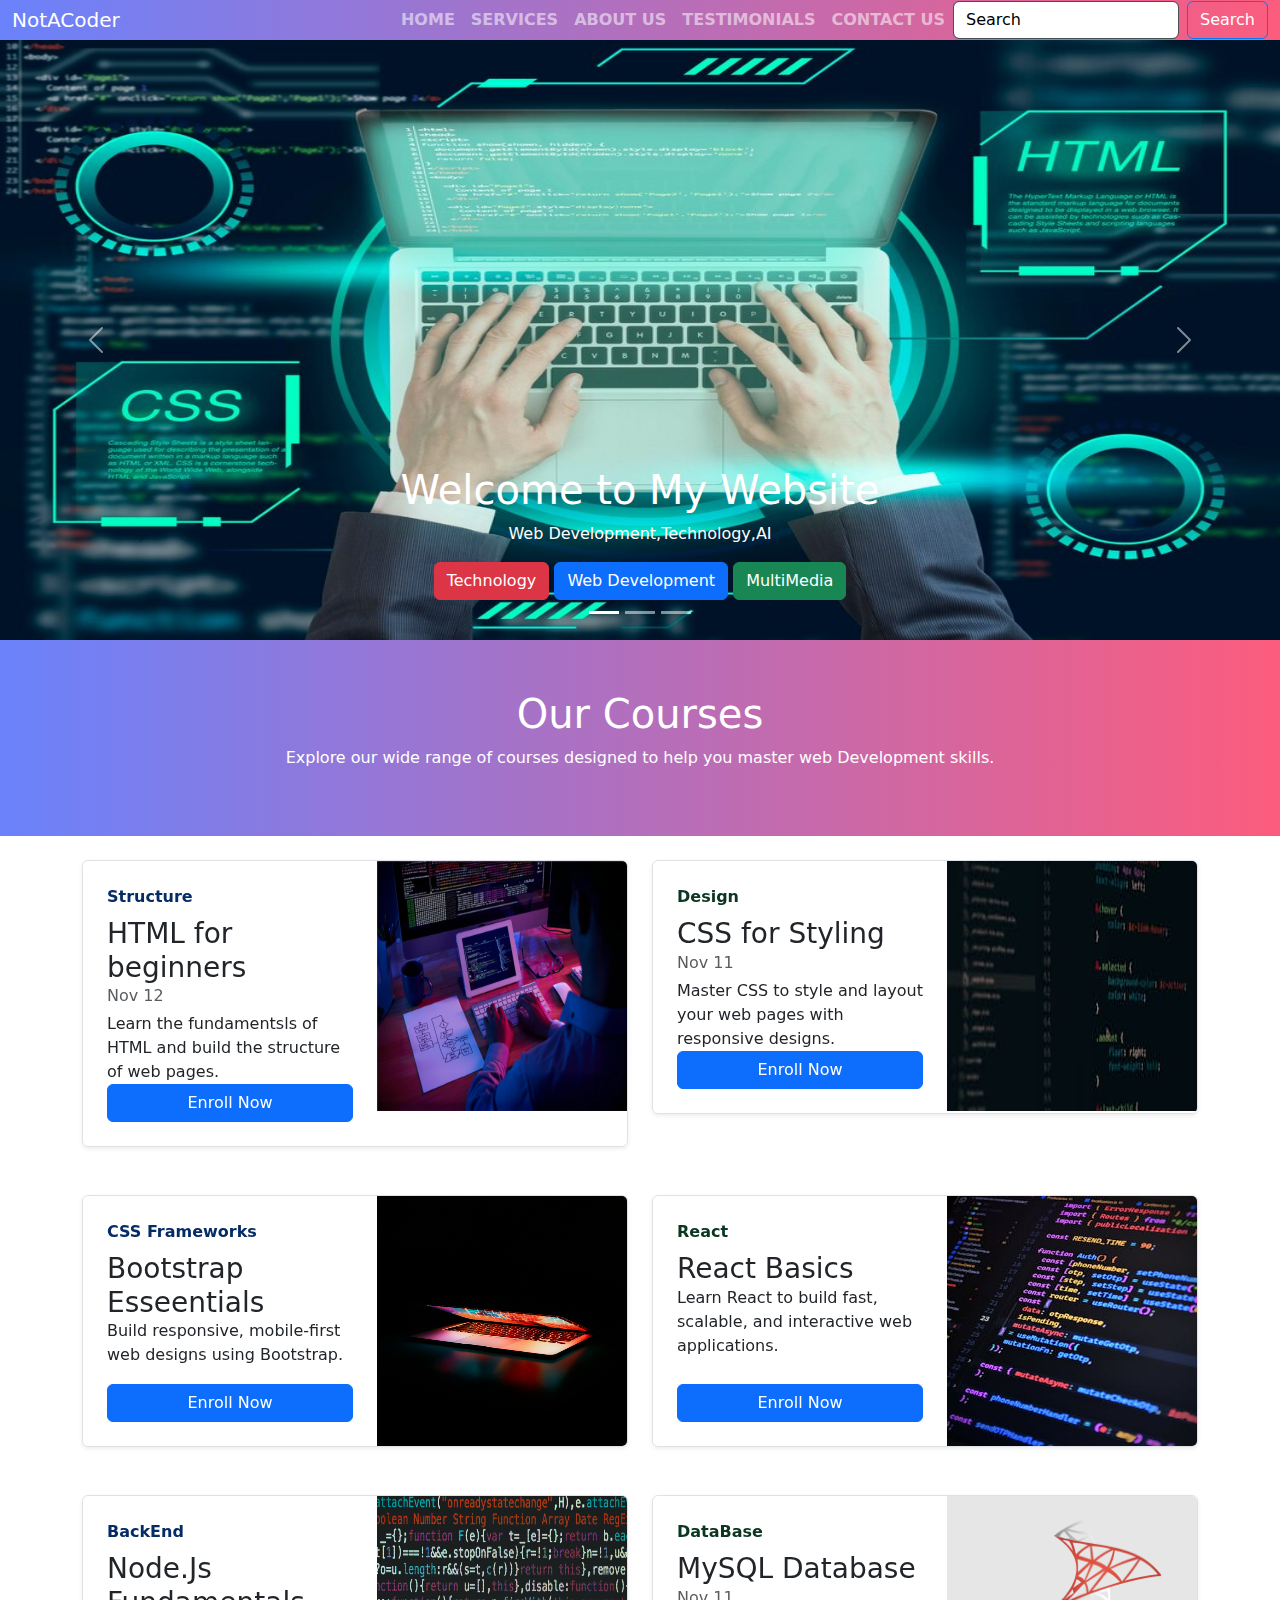
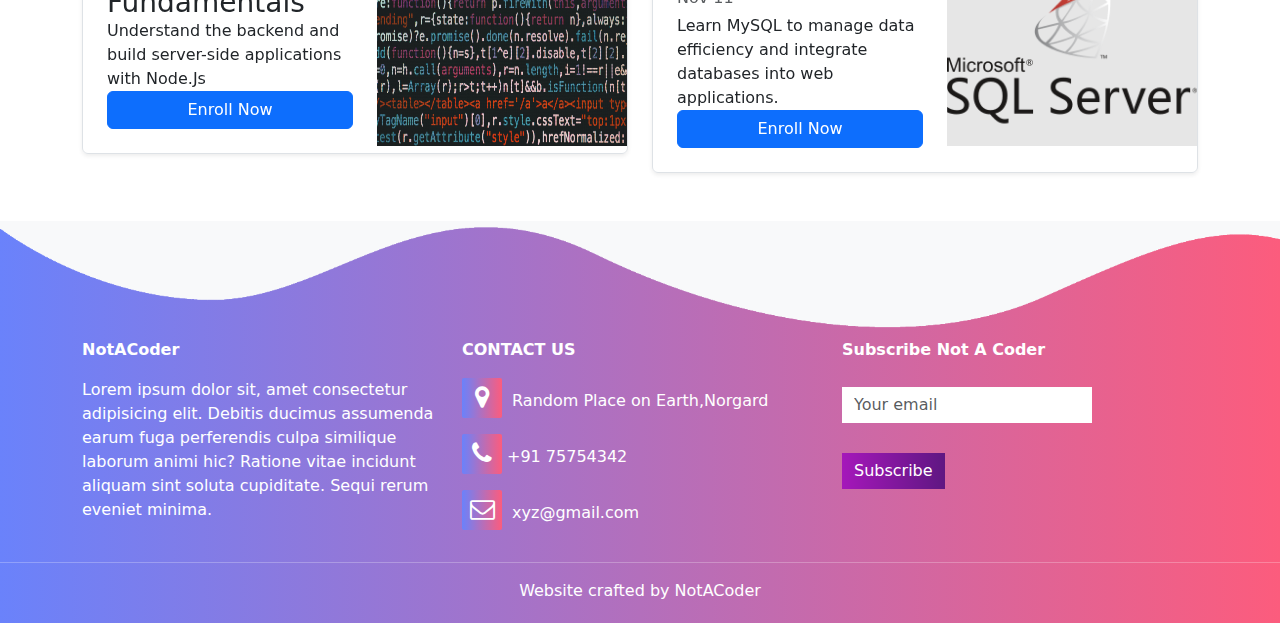
==== courses.html @ b57397b7 "added index.html" ====
<!DOCTYPE html>
<html lang="en">

<head>
  <meta charset="UTF-8">
  <meta name="viewport" content="width=device-width, initial-scale=1.0">
  <title>Static Website</title>
  <link rel="stylesheet" href="style.css">
  <link rel="stylesheet" href="https://cdn.jsdelivr.net/npm/bootstrap@5.3.3/dist/css/bootstrap.min.css">
  <script src="https://code.jquery.com/jquery-3.3.1.slim.min.js"></script>
  <script src="https://stackpath.bootstrapcdn.com/bootstrap/4.2.1/js/bootstrap.min.js"></script>
  <link rel="stylesheet" href="https://stackpath.bootstrapcdn.com/font-awesome/4.7.0/css/font-awesome.min.css">
</head>

<body>
  <section id="nav-bar">
    <nav class="navbar navbar-expand-lg bg-body-tertiary" class="navbar bg-dark border-bottom border-body"
    data-bs-theme="dark">
      <div class="container-fluid">
        <a class="navbar-brand" href="#">NotACoder</a>
        <button class="navbar-toggler" type="button" data-toggle="collapse" data-target="#navbarSupportedContent"
          aria-controls="navbarSupportedContent" aria-expanded="false" aria-label="Toggle navigation">
          <span class="navbar-toggler-icon"></span>
        </button>
        <div class="collapse navbar-collapse" id="navbarSupportedContent">
          <ul class="navbar-nav  ms-auto">
            <li class="nav-item">
              <a class="nav-link" aria-current="page" href="index.html">HOME</a>
            </li>
            <li class="nav-item">
              <a class="nav-link" href="courses.html">SERVICES</a>
            </li>
            <li class="nav-item">
              <a class="nav-link" href="about_us.html">ABOUT US</a>
            </li>
            <li class="nav-item">
              <a class="nav-link" href="#testimonials">TESTIMONIALS</a>
            </li>
            <li class="nav-item">
              <a class="nav-link" href="contact_us.html">CONTACT US</a>
            </li>
          </ul>
          <form class="d-flex" role="search">
            <input class="form-control me-2" type="search" placeholder="Search" aria-label="Search">
            <button class="btn btn-outline-success" type="submit">Search</button>
          </form>
        </div>
      </div>
    </nav>

  </section>
    
      </section>   <div id="carouselExampleCaptions" class="carousel slide carousel-fade">
        <div class="carousel-indicators">
          <button type="button" data-bs-target="#carouselExampleCaptions" data-bs-slide-to="0" class="active" aria-current="true" aria-label="Slide 1"></button>
          <button type="button" data-bs-target="#carouselExampleCaptions" data-bs-slide-to="1" aria-label="Slide 2"></button>
          <button type="button" data-bs-target="#carouselExampleCaptions" data-bs-slide-to="2" aria-label="Slide 3"></button>
        </div>
        <div class="carousel-inner">
          <div class="carousel-item active">
            <img src="frontend.jpg" style="height: 600px;"  class="d-block w-100" alt="...">
            <div class="carousel-caption d-none d-md-block">
              <h1>Welcome to My Website</h1>
              <p>Web Development,Technology,AI</p>
              <button class="btn btn-danger">Technology</button>
              <button class="btn btn-primary">Web Development</button>
              <button class="btn btn-success">MultiMedia</button>
            </div>
          </div>
          <div class="carousel-item">
            <img src="backend.webp" style="height: 600px;" class="d-block w-100 h-" alt="...">
            <div class="carousel-caption d-none d-md-block">
              <h2>The best coding hub (teehee)</h2>
              <p>Web Development,Technology,AI</p>
              <button class="btn btn-danger">Technology</button>
              <button class="btn btn-primary">Web Development</button>
              <button class="btn btn-success">MultiMedia</button>
            </div>
          </div>
          <div class="carousel-item">
            <img src="tech.webp" style="height: 600px;" class="d-block w-100" alt="...">
            <div class="carousel-caption d-none d-md-block">
              <h2>MY Projects</h2>
              <p>Here you can see some of my projects.</p>
              <button class="btn btn-danger">Technology</button>
              <button class="btn btn-primary">Web Development</button>
              <button class="btn btn-success">MultiMedia</button>
            </div>
          </div>
        </div>
        <button class="carousel-control-prev" type="button" data-bs-target="#carouselExampleCaptions" data-bs-slide="prev">
          <span class="carousel-control-prev-icon" aria-hidden="true"></span>
          <span class="visually-hidden">Previous</span>
        </button>
        <button class="carousel-control-next" type="button" data-bs-target="#carouselExampleCaptions" data-bs-slide="next">
          <span class="carousel-control-next-icon" aria-hidden="true"></span>
          <span class="visually-hidden">Next</span>
        </button>
      </div>
<header class="course-header">
  <h1>Our Courses</h1>
  <p>Explore our wide range of courses designed to help you master web Development skills.</p>
</header>
      <div class="container my-4">
        <div class="row mb-2">
          <div class="col-md-6">
            <div class="row g-0 border rounded overflow-hidden flex-md-row mb-4 shadow-sm h-md-250 position-relative">
              <div class="col p-4 d-flex flex-column position-static">
                <strong class="d-inline-block mb-2 text-primary-emphasis">Structure</strong>
                <h3 class="mb-0">HTML for beginners</h3>
                <div class="mb-1 text-body-secondary">Nov 12</div>
                <p class="card-text mb-auto">Learn the fundamentsls of HTML and build the structure of web pages.</p>
                <a href= "#" class="btn btn-primary">Enroll Now</a>
              </div>
              <div class="col-auto d-none d-lg-block">
                <img src="html_courses.png" class="bd-placeholder-img" width="250" height="250" role="img">
              </div>
            </div>
          </div>
          <div class="col-md-6">
            <div class="row g-0 border rounded overflow-hidden flex-md-row mb-4 shadow-sm h-md-250 position-relative">
              <div class="col p-4 d-flex flex-column position-static">
                <strong class="d-inline-block mb-2 text-success-emphasis">Design</strong>
                <h3 class="mb-0">CSS for Styling</h3>
                <div class="mb-1 text-body-secondary">Nov 11</div>
                <p class="mb-auto">Master CSS to style and layout your web pages with responsive designs.</p>
                <a href="#" class="icon-link gap-1 icon-link-hover stretched-link">
                  <a href= "#" class="btn btn-primary">Enroll Now</a>
              </div>
              <div class="col-auto d-none d-lg-block">
                <img src="css_courses.jpg" class="bd-placeholder-img" width="250" height="250" role="img">
              </div>
            </div>
          </div>
        </div>
      </div>

      <div class="container my-4">
        <div class="row mb-2">
          <div class="col-md-6">
            <div class="row g-0 border rounded overflow-hidden flex-md-row mb-4 shadow-sm h-md-250 position-relative">
              <div class="col p-4 d-flex flex-column position-static">
                <strong class="d-inline-block mb-2 text-primary-emphasis">CSS Frameworks</strong>
                <h3 class="mb-0">Bootstrap Esseentials</h3>
                <p class="card-text mb-auto">Build responsive, mobile-first web designs using Bootstrap.</p>
                <a href= "#" class="btn btn-primary">Enroll Now</a>
              </div>
              <div class="col-auto d-none d-lg-block">
                <img src="bootstap_courses.jpg" class="bd-placeholder-img" width="250" height="250" role="img">
              </div>
            </div>
          </div>
          <div class="col-md-6">
            <div class="row g-0 border rounded overflow-hidden flex-md-row mb-4 shadow-sm h-md-250 position-relative">
              <div class="col p-4 d-flex flex-column position-static">
                <strong class="d-inline-block mb-2 text-success-emphasis">React</strong>
                <h3 class="mb-0">React Basics</h3>
                <p class="mb-auto">Learn React to build fast, scalable, and interactive web applications.</p>
                <a href= "#" class="btn btn-primary">Enroll Now</a>
              </div>
              <div class="col-auto d-none d-lg-block">
                <img src="reactjs_courses.jpg" class="bd-placeholder-img" width="250" height="250" role="img">
              </div>
            </div>
          </div>
        </div>
      </div>
      <div class="container my-4">
        <div class="row mb-2">
          <div class="col-md-6">
            <div class="row g-0 border rounded overflow-hidden flex-md-row mb-4 shadow-sm h-md-250 position-relative">
              <div class="col p-4 d-flex flex-column position-static">
                <strong class="d-inline-block mb-2 text-primary-emphasis">BackEnd</strong>
                <h3 class="mb-0">Node.Js Fundamentals</h3>
                <p class="card-text mb-auto">Understand the backend and build server-side applications with Node.Js</p>
                <a href= "#" class="btn btn-primary">Enroll Now</a>
              </div>
              <div class="col-auto d-none d-lg-block">
                <img src="nodejs_courses.jpg" class="bd-placeholder-img" width="250" height="250" role="img">
              </div>
            </div>
          </div>
          <div class="col-md-6">
            <div class="row g-0 border rounded overflow-hidden flex-md-row mb-4 shadow-sm h-md-250 position-relative">
              <div class="col p-4 d-flex flex-column position-static">
                <strong class="d-inline-block mb-2 text-success-emphasis">DataBase</strong>
                <h3 class="mb-0">MySQL Database</h3>
                <div class="mb-1 text-body-secondary">Nov 11</div>
                <p class="mb-auto">Learn MySQL to manage data efficiency and integrate databases into web applications.</p>
                <a href="#" class="icon-link gap-1 icon-link-hover stretched-link">
                  <a href= "#" class="btn btn-primary">Enroll Now</a>
              </div>
              <div class="col-auto d-none d-lg-block">
                <img src="sql-server.png" class="bd-placeholder-img" width="250" height="250" role="img" style="background-color: rgb(230, 230, 230);">
              </div>
            </div>
          </div>
        </div>
      </div>
      
      <section id="footer">
        <img src="wave2.png" class="footer-img">
        <div class="container">
          <div class="row">
            <div class="col-md-4 footer-box">
             <p><b>NotACoder</b></p>
              <p>Lorem ipsum dolor sit, amet consectetur adipisicing elit. Debitis ducimus assumenda earum fuga perferendis culpa similique laborum animi hic? 
                Ratione vitae incidunt aliquam sint soluta cupiditate. Sequi rerum eveniet minima.</p>
            </div>
            <div class="col-md-4 footer-box">
              <p><b>CONTACT US</b></p>
              <p><i  class="fa fa-map-marker"></i></i> Random Place on Earth,Norgard</p>
              <p><i  class="fa fa-phone"></i>+91 75754342</p>
              <p><i class="fa fa-envelope-o" aria-hidden="true"></i> xyz@gmail.com</p>
      
            </div>
            <div class="footer-box col-md-4">
              <p><b>Subscribe Not A Coder</b></p>
              <input type="email" class="form-control" placeholder="Your email">
              <button type="button" class="btn btn-primary">Subscribe</button>
            </div>
          </div>
        </div>
        <hr>
        <p class="copyright">Website crafted by NotACoder</p>
      </section>
      
      </body>
      
      </html>
---- style.css ----
*{
    margin: 0;
    padding: 0%;
}
body{
    font-family: sans-serif;
}
#nav-bar{
position: sticky;
top: 0;
}
.navbar {
    background-image: linear-gradient(to right, #6a82fb,#fc5c7d);
    padding: 0 !important;
}

.navbar .form-control{
    background-color: white !important;
    color: black;
    

}
.navbar-nav .nav-link{
    font-weight: bold;
    font-size: 1rem;
}

.navbar .form-control::placeholder{
    color: black;
    opacity: 1;
}

.fa-bars{
    color: #fff;
    font-size: 30px !important;
}
.navbar .btn-outline-success{
    background-color: color #007bff;
    color: white;
    border-color: #007bff;
}
.navbar .btn-outline-success:hover{
background-color: #0056b3;
color: white;
border-color: #0056b3;
}
#homecontent{
    background-image: linear-gradient(to right, #6a82fb,#fc5c7d);
    color: #fff;
    padding-top: 5%;
}
.learn-code{
    font-size: 40px;
    font-weight: 600;
    margin-top: 100px;
}
.bottom-img{
    width:100%;
}
#services{
    padding: 80px 0;
}
.description{
    padding: 10px;
    font-size: 1rem;
    font-weight: bold;
    font-style: italic;
}
.service-img{
    width:200px;
margin-top: 20px;
}
.cont{
    display: flex;
    justify-content: space-around;
    align-items: center;
}
.card{
    text-align: center;
    width: 30%;
}
.services{
    padding: 20px;
}

.services h4{
    padding: 5px;
    margin-top: 25px;
    text-transform: uppercase;
}
.title::before{
    content: '';
    background: #6a82fb;
    height: 5px;
    width: 200px;
    margin-left: auto;
    margin-right: auto;
    display: block;
    transform: translateY(63px);
}

.title::after{
    content: '';
    background:#fc5c7d;
    height: 10px;
    width: 50px;
    margin-left: auto;
    margin-right: auto;
    margin-bottom: 40px;
    display: block;
    transform: translateY(8px);
}
#about-us{
    background: #f8f9fa;
    padding-bottom: 50px;
    padding-top: 50px;
}
#about-us p{
    color:rgb(65, 65, 65);
    font-weight: 700;
    padding-right: 50px;
}
.about-img{
    float: right;
    margin: 10px;
}

#footer{
    background-image: linear-gradient(to right, #6a82fb,#fc5c7d);
    color: white;
}
.footer-img{
width: 100%;
}

.footer-box .fa{
    margin-right: 5px;
    font-size: 25px;
    height: 40px;
    width: 40px;
    text-align: center;
    padding-top: 7px;
    border-radius: 2px;
    background-image: linear-gradient(to right, #6a82fb,#fc5c7d);
    }
    .footer-box .form-control{
        box-shadow: none;
        border: none;
        border-radius: 0;
        margin-top: 25px;
        max-width: 250px;
    }
    .footer-box .btn-primary{
        box-shadow: none;
        border: none;
        border-radius: 0;
        margin-top: 30px;
        background-image: linear-gradient(to right, #a517ba,#5f1782);
    }
    
    hr{
        background-color: #fff;
    
    }
    .copyright{
        margin-bottom: 0;
        padding-bottom: 20px;
        text-align: center;
    }
    .course-header{
        background-image: linear-gradient(to right, #6a82fb,#fc5c7d);
        color: #fff;
        padding: 50px 20px;
        text-align: center;
    }
    .about_header{
        background-image: linear-gradient(to right, #6a82fb,#fc5c7d);
        color: #fff;
        padding-top: 5%;
    }
    
    .about-content{
        margin: 20px 0;
        padding: 80px 0;
    }
    .team{
       
        background: #f8f9fa;
    }
    .team img{
        border-radius: 50%;
        width:100px;
        height: 100px;
        background: #f8f9fa;
    }
    .mission{
        background: #f8f9fa;
        padding-bottom: 30px;
        padding-top: 30px;
    }
    .team-head{
        padding-top: 50px;
        padding-bottom: 30px;
        background: #f8f9fa;
    }
    .contact-header{
        background: #2575fc;
        color: white;
        padding: 50px 20px;
        text-align: center;
    }
    .cont-form{
        margin: 40px 0;
    }
    #social-media{
        background: #f8f9fa;
        padding: 100px 0;
    }
    
    #social-media p {
        font-size: 36px;
        font-weight: 600;
        margin-bottom: 30px;
    
    }
    
    .social-icons img{
        width: 60px;
        transition: 0.5s;
    }
    
    .social-icons a:hover img{
    transform: translateY(-10px);
    }
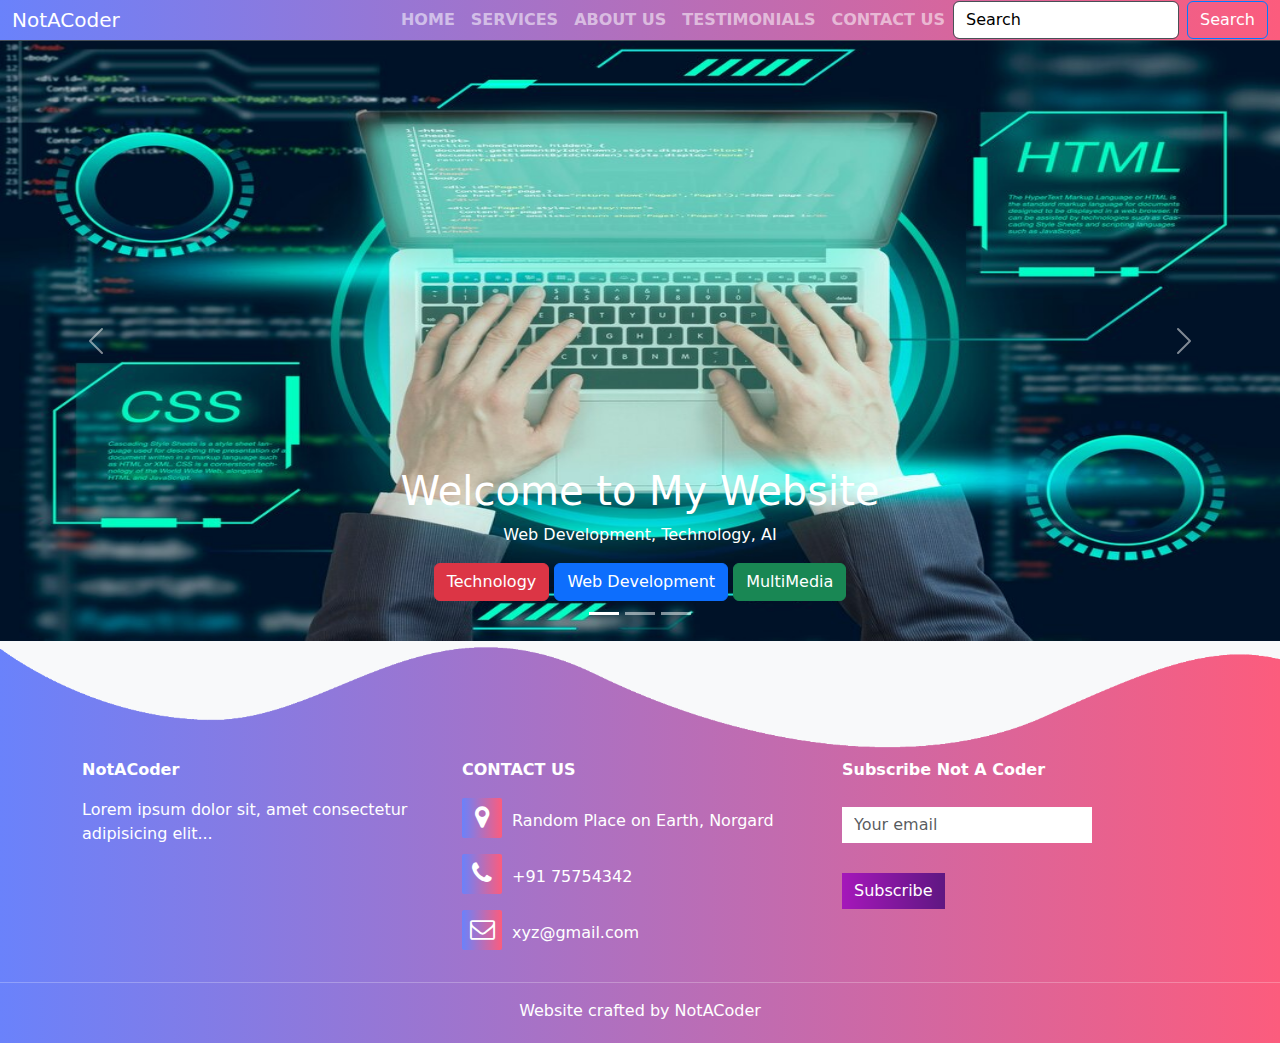
==== commit 3e7d6f1a: "Update courses.html" ====
--- a/courses.html
+++ b/courses.html
@@ -4,26 +4,28 @@
 <head>
   <meta charset="UTF-8">
   <meta name="viewport" content="width=device-width, initial-scale=1.0">
+  <meta name="description" content="NotACoder offers a wide range of web development courses and services in technology, multimedia, and AI.">
+  <meta name="keywords" content="Web Development, Courses, Technology, AI, Bootstrap, React, HTML, CSS">
+  <meta name="author" content="NotACoder">
   <title>Static Website</title>
   <link rel="stylesheet" href="style.css">
+  <!-- Bootstrap 5 CSS -->
   <link rel="stylesheet" href="https://cdn.jsdelivr.net/npm/bootstrap@5.3.3/dist/css/bootstrap.min.css">
-  <script src="https://code.jquery.com/jquery-3.3.1.slim.min.js"></script>
-  <script src="https://stackpath.bootstrapcdn.com/bootstrap/4.2.1/js/bootstrap.min.js"></script>
+  <!-- Font Awesome -->
   <link rel="stylesheet" href="https://stackpath.bootstrapcdn.com/font-awesome/4.7.0/css/font-awesome.min.css">
 </head>
 
 <body>
   <section id="nav-bar">
-    <nav class="navbar navbar-expand-lg bg-body-tertiary" class="navbar bg-dark border-bottom border-body"
-    data-bs-theme="dark">
+    <nav class="navbar navbar-expand-lg bg-dark border-bottom border-body" data-bs-theme="dark">
       <div class="container-fluid">
         <a class="navbar-brand" href="#">NotACoder</a>
-        <button class="navbar-toggler" type="button" data-toggle="collapse" data-target="#navbarSupportedContent"
+        <button class="navbar-toggler" type="button" data-bs-toggle="collapse" data-bs-target="#navbarSupportedContent" 
           aria-controls="navbarSupportedContent" aria-expanded="false" aria-label="Toggle navigation">
           <span class="navbar-toggler-icon"></span>
         </button>
         <div class="collapse navbar-collapse" id="navbarSupportedContent">
-          <ul class="navbar-nav  ms-auto">
+          <ul class="navbar-nav ms-auto">
             <li class="nav-item">
               <a class="nav-link" aria-current="page" href="index.html">HOME</a>
             </li>
@@ -47,185 +49,85 @@
         </div>
       </div>
     </nav>
-
   </section>
-    
-      </section>   <div id="carouselExampleCaptions" class="carousel slide carousel-fade">
-        <div class="carousel-indicators">
-          <button type="button" data-bs-target="#carouselExampleCaptions" data-bs-slide-to="0" class="active" aria-current="true" aria-label="Slide 1"></button>
-          <button type="button" data-bs-target="#carouselExampleCaptions" data-bs-slide-to="1" aria-label="Slide 2"></button>
-          <button type="button" data-bs-target="#carouselExampleCaptions" data-bs-slide-to="2" aria-label="Slide 3"></button>
-        </div>
-        <div class="carousel-inner">
-          <div class="carousel-item active">
-            <img src="frontend.jpg" style="height: 600px;"  class="d-block w-100" alt="...">
-            <div class="carousel-caption d-none d-md-block">
-              <h1>Welcome to My Website</h1>
-              <p>Web Development,Technology,AI</p>
-              <button class="btn btn-danger">Technology</button>
-              <button class="btn btn-primary">Web Development</button>
-              <button class="btn btn-success">MultiMedia</button>
-            </div>
-          </div>
-          <div class="carousel-item">
-            <img src="backend.webp" style="height: 600px;" class="d-block w-100 h-" alt="...">
-            <div class="carousel-caption d-none d-md-block">
-              <h2>The best coding hub (teehee)</h2>
-              <p>Web Development,Technology,AI</p>
-              <button class="btn btn-danger">Technology</button>
-              <button class="btn btn-primary">Web Development</button>
-              <button class="btn btn-success">MultiMedia</button>
-            </div>
-          </div>
-          <div class="carousel-item">
-            <img src="tech.webp" style="height: 600px;" class="d-block w-100" alt="...">
-            <div class="carousel-caption d-none d-md-block">
-              <h2>MY Projects</h2>
-              <p>Here you can see some of my projects.</p>
-              <button class="btn btn-danger">Technology</button>
-              <button class="btn btn-primary">Web Development</button>
-              <button class="btn btn-success">MultiMedia</button>
-            </div>
-          </div>
-        </div>
-        <button class="carousel-control-prev" type="button" data-bs-target="#carouselExampleCaptions" data-bs-slide="prev">
-          <span class="carousel-control-prev-icon" aria-hidden="true"></span>
-          <span class="visually-hidden">Previous</span>
-        </button>
-        <button class="carousel-control-next" type="button" data-bs-target="#carouselExampleCaptions" data-bs-slide="next">
-          <span class="carousel-control-next-icon" aria-hidden="true"></span>
-          <span class="visually-hidden">Next</span>
-        </button>
-      </div>
-<header class="course-header">
-  <h1>Our Courses</h1>
-  <p>Explore our wide range of courses designed to help you master web Development skills.</p>
-</header>
-      <div class="container my-4">
-        <div class="row mb-2">
-          <div class="col-md-6">
-            <div class="row g-0 border rounded overflow-hidden flex-md-row mb-4 shadow-sm h-md-250 position-relative">
-              <div class="col p-4 d-flex flex-column position-static">
-                <strong class="d-inline-block mb-2 text-primary-emphasis">Structure</strong>
-                <h3 class="mb-0">HTML for beginners</h3>
-                <div class="mb-1 text-body-secondary">Nov 12</div>
-                <p class="card-text mb-auto">Learn the fundamentsls of HTML and build the structure of web pages.</p>
-                <a href= "#" class="btn btn-primary">Enroll Now</a>
-              </div>
-              <div class="col-auto d-none d-lg-block">
-                <img src="html_courses.png" class="bd-placeholder-img" width="250" height="250" role="img">
-              </div>
-            </div>
-          </div>
-          <div class="col-md-6">
-            <div class="row g-0 border rounded overflow-hidden flex-md-row mb-4 shadow-sm h-md-250 position-relative">
-              <div class="col p-4 d-flex flex-column position-static">
-                <strong class="d-inline-block mb-2 text-success-emphasis">Design</strong>
-                <h3 class="mb-0">CSS for Styling</h3>
-                <div class="mb-1 text-body-secondary">Nov 11</div>
-                <p class="mb-auto">Master CSS to style and layout your web pages with responsive designs.</p>
-                <a href="#" class="icon-link gap-1 icon-link-hover stretched-link">
-                  <a href= "#" class="btn btn-primary">Enroll Now</a>
-              </div>
-              <div class="col-auto d-none d-lg-block">
-                <img src="css_courses.jpg" class="bd-placeholder-img" width="250" height="250" role="img">
-              </div>
-            </div>
-          </div>
+  
+  <!-- Carousel -->
+  <div id="carouselExampleCaptions" class="carousel slide carousel-fade" data-bs-ride="carousel">
+    <div class="carousel-indicators">
+      <button type="button" data-bs-target="#carouselExampleCaptions" data-bs-slide-to="0" class="active" aria-current="true" aria-label="Slide 1"></button>
+      <button type="button" data-bs-target="#carouselExampleCaptions" data-bs-slide-to="1" aria-label="Slide 2"></button>
+      <button type="button" data-bs-target="#carouselExampleCaptions" data-bs-slide-to="2" aria-label="Slide 3"></button>
+    </div>
+    <div class="carousel-inner">
+      <div class="carousel-item active">
+        <img src="frontend.jpg" class="d-block w-100" alt="Frontend development" style="height: 600px;">
+        <div class="carousel-caption d-none d-md-block">
+          <h1>Welcome to My Website</h1>
+          <p>Web Development, Technology, AI</p>
+          <button class="btn btn-danger">Technology</button>
+          <button class="btn btn-primary">Web Development</button>
+          <button class="btn btn-success">MultiMedia</button>
         </div>
       </div>
-
-      <div class="container my-4">
-        <div class="row mb-2">
-          <div class="col-md-6">
-            <div class="row g-0 border rounded overflow-hidden flex-md-row mb-4 shadow-sm h-md-250 position-relative">
-              <div class="col p-4 d-flex flex-column position-static">
-                <strong class="d-inline-block mb-2 text-primary-emphasis">CSS Frameworks</strong>
-                <h3 class="mb-0">Bootstrap Esseentials</h3>
-                <p class="card-text mb-auto">Build responsive, mobile-first web designs using Bootstrap.</p>
-                <a href= "#" class="btn btn-primary">Enroll Now</a>
-              </div>
-              <div class="col-auto d-none d-lg-block">
-                <img src="bootstap_courses.jpg" class="bd-placeholder-img" width="250" height="250" role="img">
-              </div>
-            </div>
-          </div>
-          <div class="col-md-6">
-            <div class="row g-0 border rounded overflow-hidden flex-md-row mb-4 shadow-sm h-md-250 position-relative">
-              <div class="col p-4 d-flex flex-column position-static">
-                <strong class="d-inline-block mb-2 text-success-emphasis">React</strong>
-                <h3 class="mb-0">React Basics</h3>
-                <p class="mb-auto">Learn React to build fast, scalable, and interactive web applications.</p>
-                <a href= "#" class="btn btn-primary">Enroll Now</a>
-              </div>
-              <div class="col-auto d-none d-lg-block">
-                <img src="reactjs_courses.jpg" class="bd-placeholder-img" width="250" height="250" role="img">
-              </div>
-            </div>
-          </div>
+      <div class="carousel-item">
+        <img src="backend.webp" class="d-block w-100" alt="Backend development" style="height: 600px;">
+        <div class="carousel-caption d-none d-md-block">
+          <h2>The best coding hub (teehee)</h2>
+          <p>Web Development, Technology, AI</p>
+          <button class="btn btn-danger">Technology</button>
+          <button class="btn btn-primary">Web Development</button>
+          <button class="btn btn-success">MultiMedia</button>
         </div>
       </div>
-      <div class="container my-4">
-        <div class="row mb-2">
-          <div class="col-md-6">
-            <div class="row g-0 border rounded overflow-hidden flex-md-row mb-4 shadow-sm h-md-250 position-relative">
-              <div class="col p-4 d-flex flex-column position-static">
-                <strong class="d-inline-block mb-2 text-primary-emphasis">BackEnd</strong>
-                <h3 class="mb-0">Node.Js Fundamentals</h3>
-                <p class="card-text mb-auto">Understand the backend and build server-side applications with Node.Js</p>
-                <a href= "#" class="btn btn-primary">Enroll Now</a>
-              </div>
-              <div class="col-auto d-none d-lg-block">
-                <img src="nodejs_courses.jpg" class="bd-placeholder-img" width="250" height="250" role="img">
-              </div>
-            </div>
-          </div>
-          <div class="col-md-6">
-            <div class="row g-0 border rounded overflow-hidden flex-md-row mb-4 shadow-sm h-md-250 position-relative">
-              <div class="col p-4 d-flex flex-column position-static">
-                <strong class="d-inline-block mb-2 text-success-emphasis">DataBase</strong>
-                <h3 class="mb-0">MySQL Database</h3>
-                <div class="mb-1 text-body-secondary">Nov 11</div>
-                <p class="mb-auto">Learn MySQL to manage data efficiency and integrate databases into web applications.</p>
-                <a href="#" class="icon-link gap-1 icon-link-hover stretched-link">
-                  <a href= "#" class="btn btn-primary">Enroll Now</a>
-              </div>
-              <div class="col-auto d-none d-lg-block">
-                <img src="sql-server.png" class="bd-placeholder-img" width="250" height="250" role="img" style="background-color: rgb(230, 230, 230);">
-              </div>
-            </div>
-          </div>
+      <div class="carousel-item">
+        <img src="tech.webp" class="d-block w-100" alt="Tech projects" style="height: 600px;">
+        <div class="carousel-caption d-none d-md-block">
+          <h2>MY Projects</h2>
+          <p>Here you can see some of my projects.</p>
+          <button class="btn btn-danger">Technology</button>
+          <button class="btn btn-primary">Web Development</button>
+          <button class="btn btn-success">MultiMedia</button>
         </div>
       </div>
-      
-      <section id="footer">
-        <img src="wave2.png" class="footer-img">
-        <div class="container">
-          <div class="row">
-            <div class="col-md-4 footer-box">
-             <p><b>NotACoder</b></p>
-              <p>Lorem ipsum dolor sit, amet consectetur adipisicing elit. Debitis ducimus assumenda earum fuga perferendis culpa similique laborum animi hic? 
-                Ratione vitae incidunt aliquam sint soluta cupiditate. Sequi rerum eveniet minima.</p>
-            </div>
-            <div class="col-md-4 footer-box">
-              <p><b>CONTACT US</b></p>
-              <p><i  class="fa fa-map-marker"></i></i> Random Place on Earth,Norgard</p>
-              <p><i  class="fa fa-phone"></i>+91 75754342</p>
-              <p><i class="fa fa-envelope-o" aria-hidden="true"></i> xyz@gmail.com</p>
-      
-            </div>
-            <div class="footer-box col-md-4">
-              <p><b>Subscribe Not A Coder</b></p>
-              <input type="email" class="form-control" placeholder="Your email">
-              <button type="button" class="btn btn-primary">Subscribe</button>
-            </div>
-          </div>
+    </div>
+    <button class="carousel-control-prev" type="button" data-bs-target="#carouselExampleCaptions" data-bs-slide="prev">
+      <span class="carousel-control-prev-icon" aria-hidden="true"></span>
+      <span class="visually-hidden">Previous</span>
+    </button>
+    <button class="carousel-control-next" type="button" data-bs-target="#carouselExampleCaptions" data-bs-slide="next">
+      <span class="carousel-control-next-icon" aria-hidden="true"></span>
+      <span class="visually-hidden">Next</span>
+    </button>
+  </div>
+
+  <!-- Footer Section -->
+  <section id="footer">
+    <img src="wave2.png" class="footer-img" alt="Footer wave">
+    <div class="container">
+      <div class="row">
+        <div class="col-md-4 footer-box">
+          <p><b>NotACoder</b></p>
+          <p>Lorem ipsum dolor sit, amet consectetur adipisicing elit...</p>
         </div>
-        <hr>
-        <p class="copyright">Website crafted by NotACoder</p>
-      </section>
-      
-      </body>
-      
-      </html>
-      +        <div class="col-md-4 footer-box">
+          <p><b>CONTACT US</b></p>
+          <p><i class="fa fa-map-marker"></i> Random Place on Earth, Norgard</p>
+          <p><i class="fa fa-phone"></i> +91 75754342</p>
+          <p><i class="fa fa-envelope-o" aria-hidden="true"></i> xyz@gmail.com</p>
+        </div>
+        <div class="footer-box col-md-4">
+          <p><b>Subscribe Not A Coder</b></p>
+          <input type="email" class="form-control" placeholder="Your email">
+          <button type="button" class="btn btn-primary">Subscribe</button>
+        </div>
+      </div>
+    </div>
+    <hr>
+    <p class="copyright">Website crafted by NotACoder</p>
+  </section>
+
+  <!-- Bootstrap 5 JS (with Popper.js) -->
+  <script src="https://cdn.jsdelivr.net/npm/bootstrap@5.3.3/dist/js/bootstrap.bundle.min.js"></script>
+</body>
+
+</html>
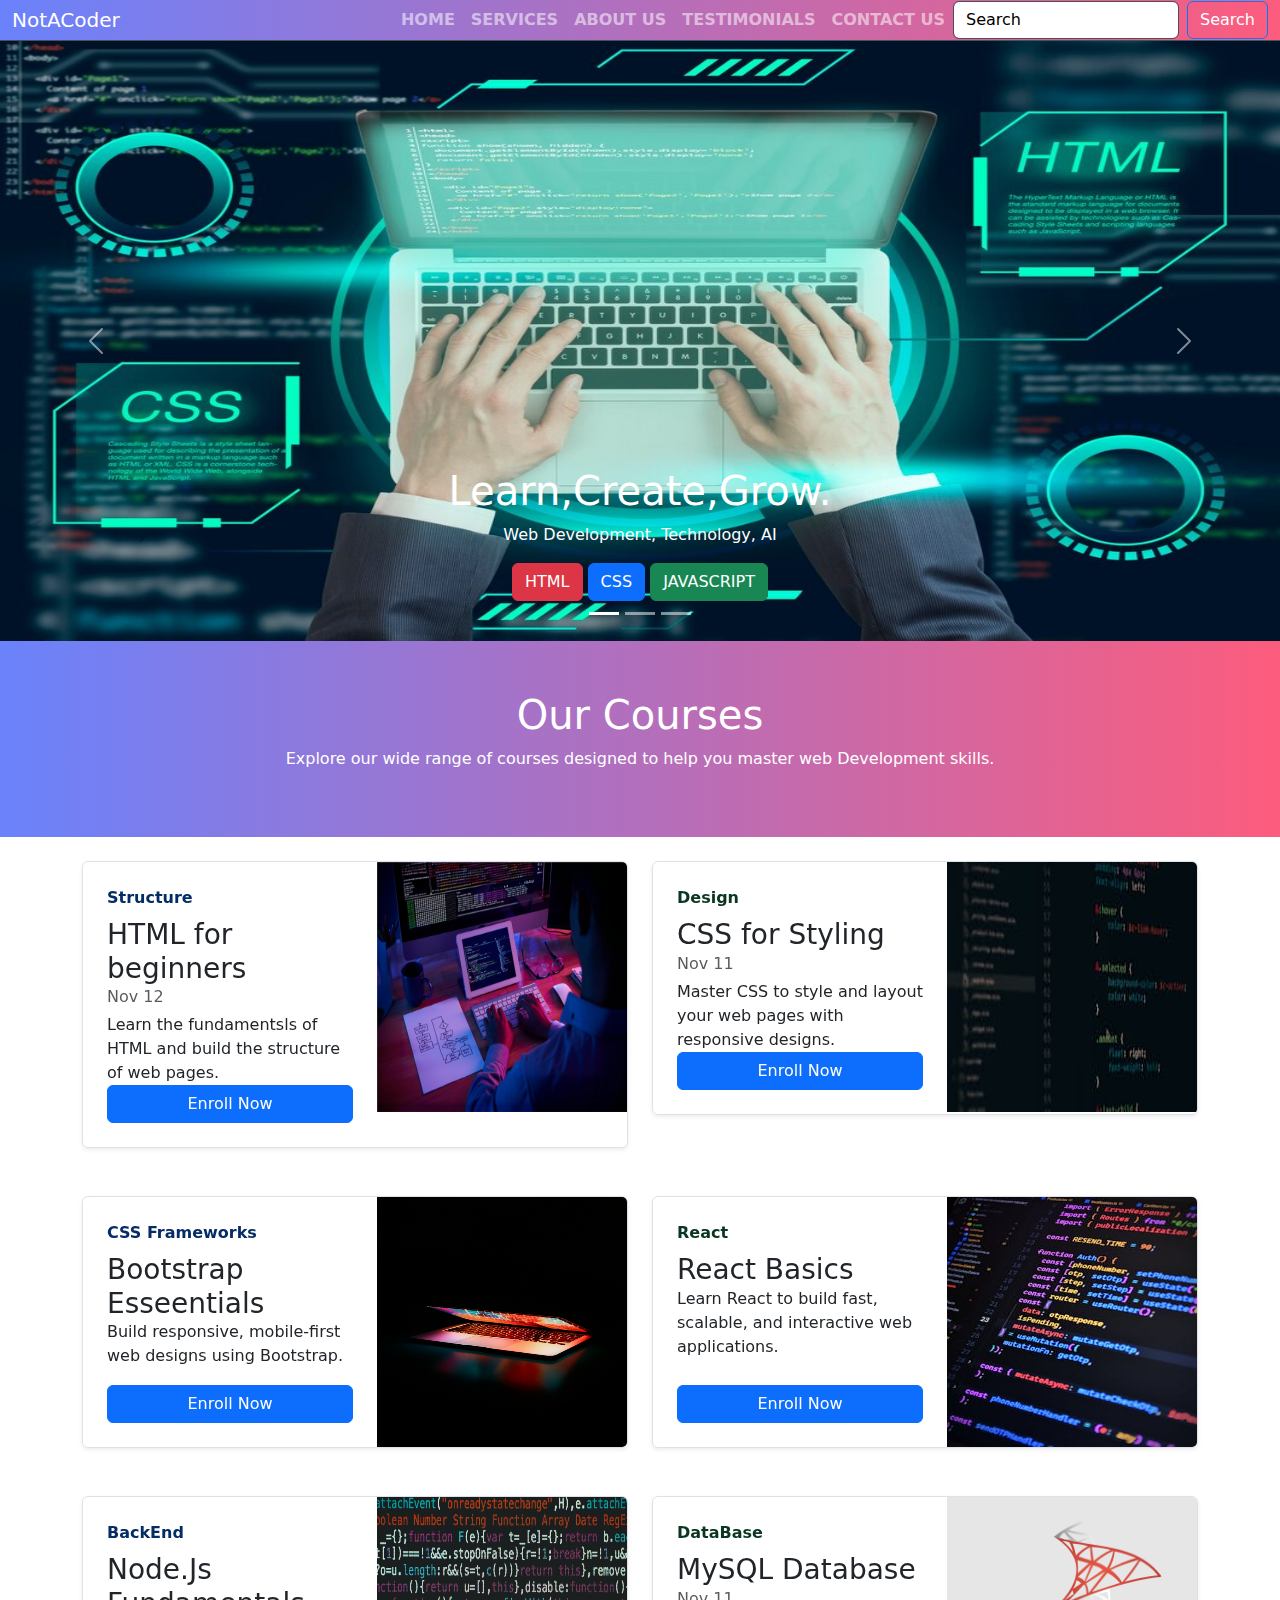
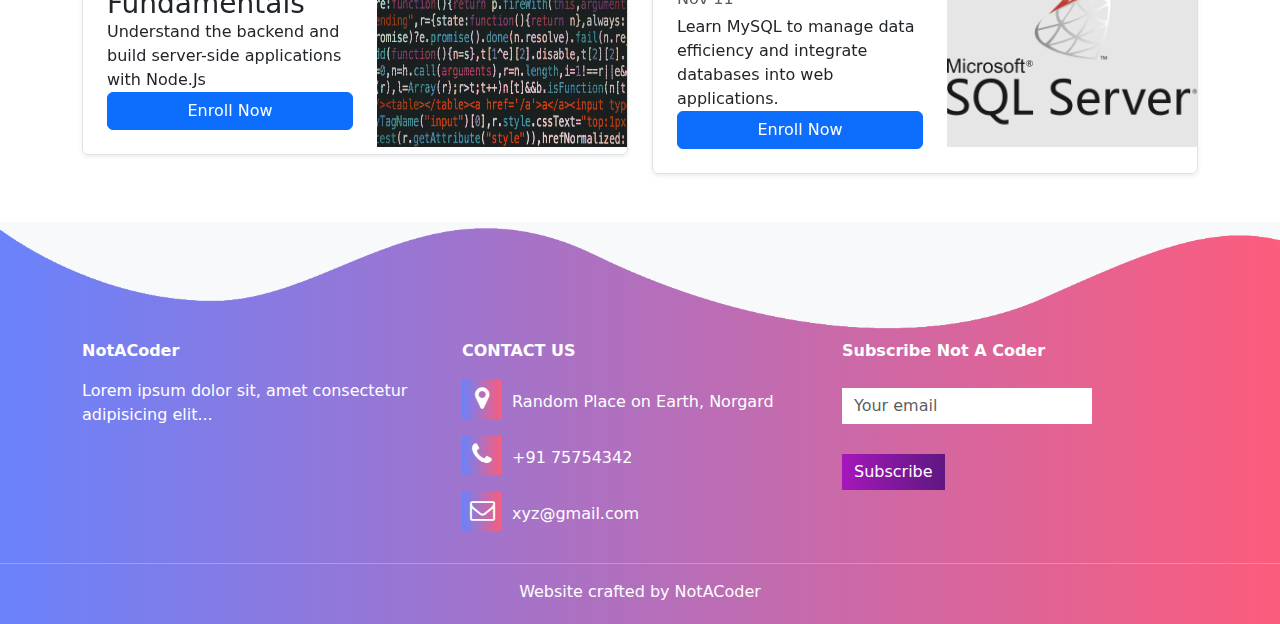
==== commit 5b5f077d: "Update courses.html" ====
--- a/courses.html
+++ b/courses.html
@@ -51,7 +51,7 @@
     </nav>
   </section>
   
-  <!-- Carousel -->
+
   <div id="carouselExampleCaptions" class="carousel slide carousel-fade" data-bs-ride="carousel">
     <div class="carousel-indicators">
       <button type="button" data-bs-target="#carouselExampleCaptions" data-bs-slide-to="0" class="active" aria-current="true" aria-label="Slide 1"></button>
@@ -62,31 +62,31 @@
       <div class="carousel-item active">
         <img src="frontend.jpg" class="d-block w-100" alt="Frontend development" style="height: 600px;">
         <div class="carousel-caption d-none d-md-block">
-          <h1>Welcome to My Website</h1>
+          <h1>Learn,Create,Grow.</h1>
           <p>Web Development, Technology, AI</p>
-          <button class="btn btn-danger">Technology</button>
-          <button class="btn btn-primary">Web Development</button>
-          <button class="btn btn-success">MultiMedia</button>
+          <button class="btn btn-danger">HTML</button>
+          <button class="btn btn-primary">CSS</button>
+          <button class="btn btn-success">JAVASCRIPT</button>
         </div>
       </div>
       <div class="carousel-item">
         <img src="backend.webp" class="d-block w-100" alt="Backend development" style="height: 600px;">
         <div class="carousel-caption d-none d-md-block">
-          <h2>The best coding hub (teehee)</h2>
+          <h2>The best learning platform</h2>
           <p>Web Development, Technology, AI</p>
-          <button class="btn btn-danger">Technology</button>
-          <button class="btn btn-primary">Web Development</button>
-          <button class="btn btn-success">MultiMedia</button>
+          <button class="btn btn-danger">HTML</button>
+          <button class="btn btn-primary">CSS</button>
+          <button class="btn btn-success">JAVASCRIPT</button>
         </div>
       </div>
       <div class="carousel-item">
         <img src="tech.webp" class="d-block w-100" alt="Tech projects" style="height: 600px;">
         <div class="carousel-caption d-none d-md-block">
-          <h2>MY Projects</h2>
-          <p>Here you can see some of my projects.</p>
-          <button class="btn btn-danger">Technology</button>
-          <button class="btn btn-primary">Web Development</button>
-          <button class="btn btn-success">MultiMedia</button>
+          <h2>The one stop learning platform.</h2>
+          <p>Web Development, Technology, AI<</p>
+          <button class="btn btn-danger">HTML</button>
+          <button class="btn btn-primary">CSS</button>
+          <button class="btn btn-success">JAVASCRIPT</button>
         </div>
       </div>
     </div>
@@ -99,8 +99,107 @@
       <span class="visually-hidden">Next</span>
     </button>
   </div>
-
-  <!-- Footer Section -->
+<header class="course-header">
+  <h1>Our Courses</h1>
+  <p>Explore our wide range of courses designed to help you master web Development skills.</p>
+</header>
+      <div class="container my-4">
+        <div class="row mb-2">
+          <div class="col-md-6">
+            <div class="row g-0 border rounded overflow-hidden flex-md-row mb-4 shadow-sm h-md-250 position-relative">
+              <div class="col p-4 d-flex flex-column position-static">
+                <strong class="d-inline-block mb-2 text-primary-emphasis">Structure</strong>
+                <h3 class="mb-0">HTML for beginners</h3>
+                <div class="mb-1 text-body-secondary">Nov 12</div>
+                <p class="card-text mb-auto">Learn the fundamentsls of HTML and build the structure of web pages.</p>
+                <a href= "#" class="btn btn-primary">Enroll Now</a>
+              </div>
+              <div class="col-auto d-none d-lg-block">
+                <img src="html_courses.png" class="bd-placeholder-img" width="250" height="250" role="img">
+              </div>
+            </div>
+          </div>
+          <div class="col-md-6">
+            <div class="row g-0 border rounded overflow-hidden flex-md-row mb-4 shadow-sm h-md-250 position-relative">
+              <div class="col p-4 d-flex flex-column position-static">
+                <strong class="d-inline-block mb-2 text-success-emphasis">Design</strong>
+                <h3 class="mb-0">CSS for Styling</h3>
+                <div class="mb-1 text-body-secondary">Nov 11</div>
+                <p class="mb-auto">Master CSS to style and layout your web pages with responsive designs.</p>
+                <a href="#" class="icon-link gap-1 icon-link-hover stretched-link">
+                  <a href= "#" class="btn btn-primary">Enroll Now</a>
+              </div>
+              <div class="col-auto d-none d-lg-block">
+                <img src="css_courses.jpg" class="bd-placeholder-img" width="250" height="250" role="img">
+              </div>
+            </div>
+          </div>
+        </div>
+      </div>
+
+      <div class="container my-4">
+        <div class="row mb-2">
+          <div class="col-md-6">
+            <div class="row g-0 border rounded overflow-hidden flex-md-row mb-4 shadow-sm h-md-250 position-relative">
+              <div class="col p-4 d-flex flex-column position-static">
+                <strong class="d-inline-block mb-2 text-primary-emphasis">CSS Frameworks</strong>
+                <h3 class="mb-0">Bootstrap Esseentials</h3>
+                <p class="card-text mb-auto">Build responsive, mobile-first web designs using Bootstrap.</p>
+                <a href= "#" class="btn btn-primary">Enroll Now</a>
+              </div>
+              <div class="col-auto d-none d-lg-block">
+                <img src="bootstap_courses.jpg" class="bd-placeholder-img" width="250" height="250" role="img">
+              </div>
+            </div>
+          </div>
+          <div class="col-md-6">
+            <div class="row g-0 border rounded overflow-hidden flex-md-row mb-4 shadow-sm h-md-250 position-relative">
+              <div class="col p-4 d-flex flex-column position-static">
+                <strong class="d-inline-block mb-2 text-success-emphasis">React</strong>
+                <h3 class="mb-0">React Basics</h3>
+                <p class="mb-auto">Learn React to build fast, scalable, and interactive web applications.</p>
+                <a href= "#" class="btn btn-primary">Enroll Now</a>
+              </div>
+              <div class="col-auto d-none d-lg-block">
+                <img src="reactjs_courses.jpg" class="bd-placeholder-img" width="250" height="250" role="img">
+              </div>
+            </div>
+          </div>
+        </div>
+      </div>
+      <div class="container my-4">
+        <div class="row mb-2">
+          <div class="col-md-6">
+            <div class="row g-0 border rounded overflow-hidden flex-md-row mb-4 shadow-sm h-md-250 position-relative">
+              <div class="col p-4 d-flex flex-column position-static">
+                <strong class="d-inline-block mb-2 text-primary-emphasis">BackEnd</strong>
+                <h3 class="mb-0">Node.Js Fundamentals</h3>
+                <p class="card-text mb-auto">Understand the backend and build server-side applications with Node.Js</p>
+                <a href= "#" class="btn btn-primary">Enroll Now</a>
+              </div>
+              <div class="col-auto d-none d-lg-block">
+                <img src="nodejs_courses.jpg" class="bd-placeholder-img" width="250" height="250" role="img">
+              </div>
+            </div>
+          </div>
+          <div class="col-md-6">
+            <div class="row g-0 border rounded overflow-hidden flex-md-row mb-4 shadow-sm h-md-250 position-relative">
+              <div class="col p-4 d-flex flex-column position-static">
+                <strong class="d-inline-block mb-2 text-success-emphasis">DataBase</strong>
+                <h3 class="mb-0">MySQL Database</h3>
+                <div class="mb-1 text-body-secondary">Nov 11</div>
+                <p class="mb-auto">Learn MySQL to manage data efficiency and integrate databases into web applications.</p>
+                <a href="#" class="icon-link gap-1 icon-link-hover stretched-link">
+                  <a href= "#" class="btn btn-primary">Enroll Now</a>
+              </div>
+              <div class="col-auto d-none d-lg-block">
+                <img src="sql-server.png" class="bd-placeholder-img" width="250" height="250" role="img" style="background-color: rgb(230, 230, 230);">
+              </div>
+            </div>
+          </div>
+        </div>
+      </div>
+ 
   <section id="footer">
     <img src="wave2.png" class="footer-img" alt="Footer wave">
     <div class="container">
@@ -126,7 +225,7 @@
     <p class="copyright">Website crafted by NotACoder</p>
   </section>
 
-  <!-- Bootstrap 5 JS (with Popper.js) -->
+  
   <script src="https://cdn.jsdelivr.net/npm/bootstrap@5.3.3/dist/js/bootstrap.bundle.min.js"></script>
 </body>
 
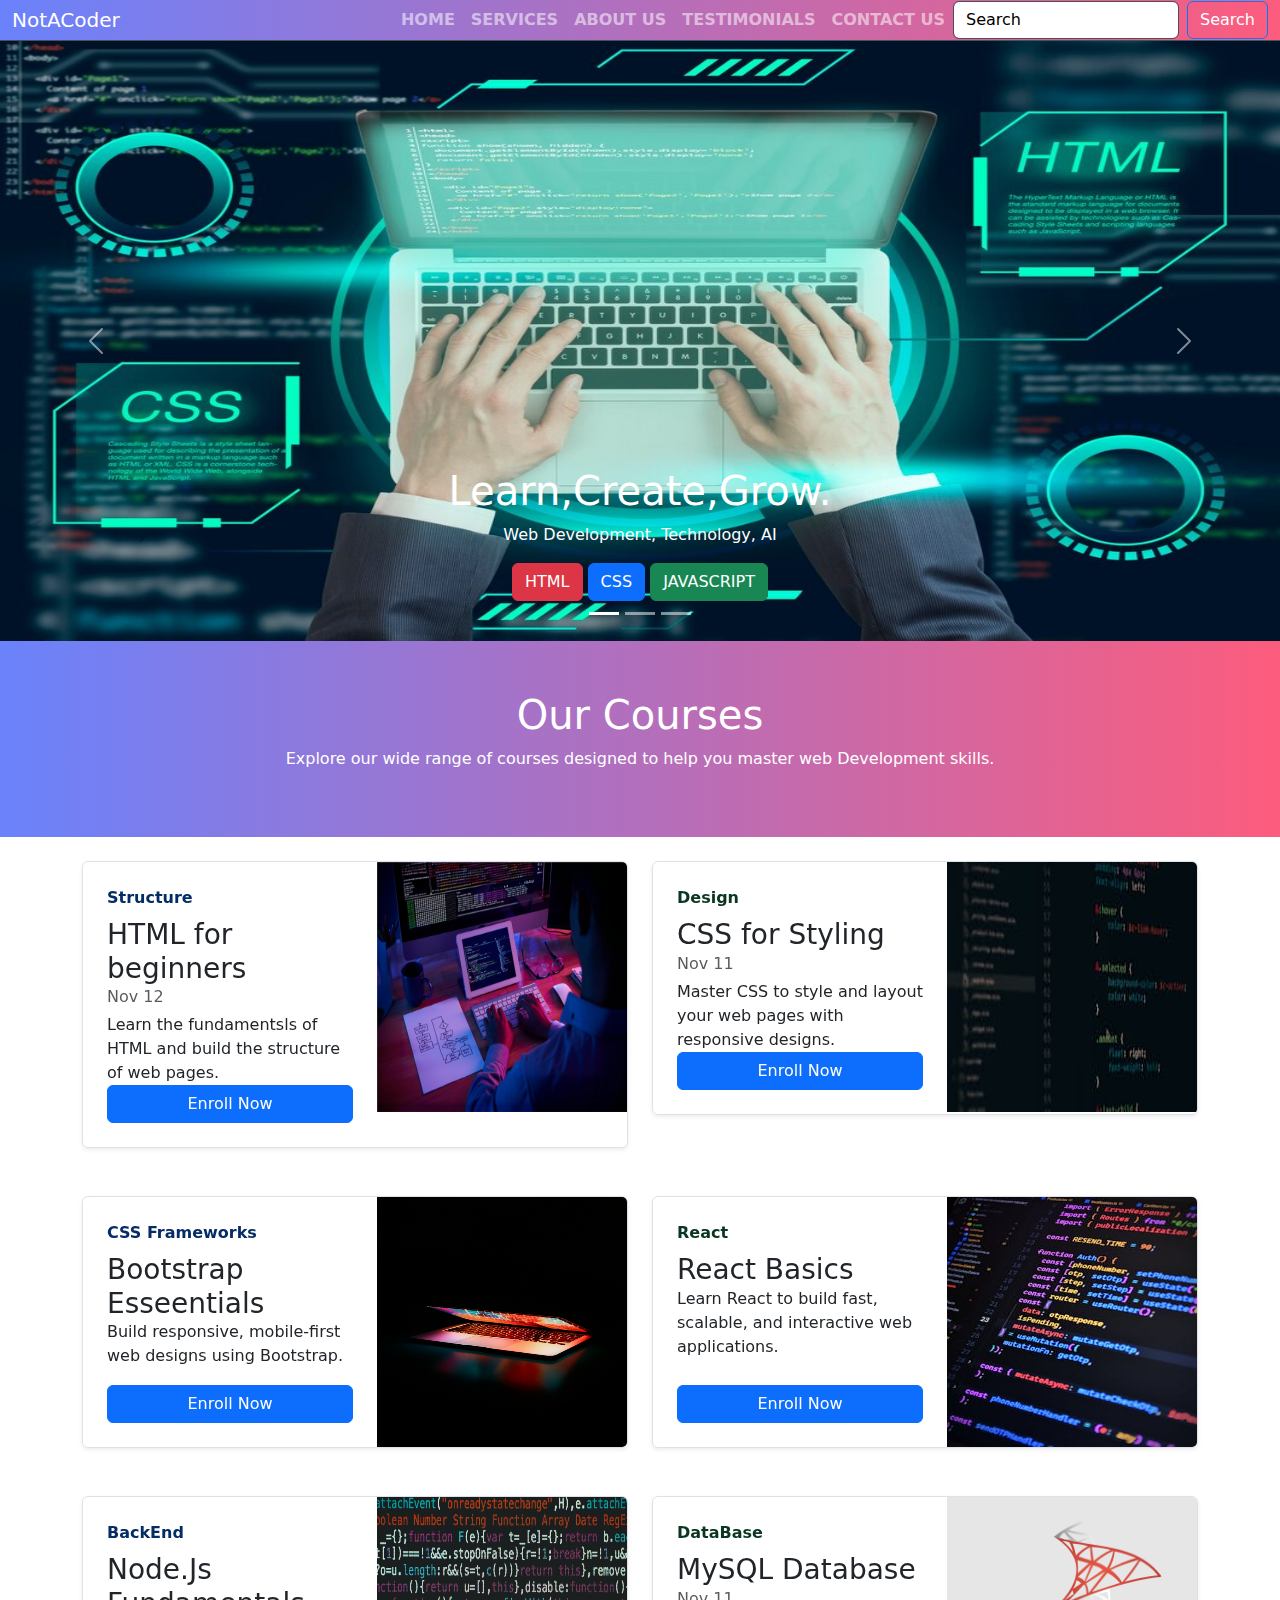
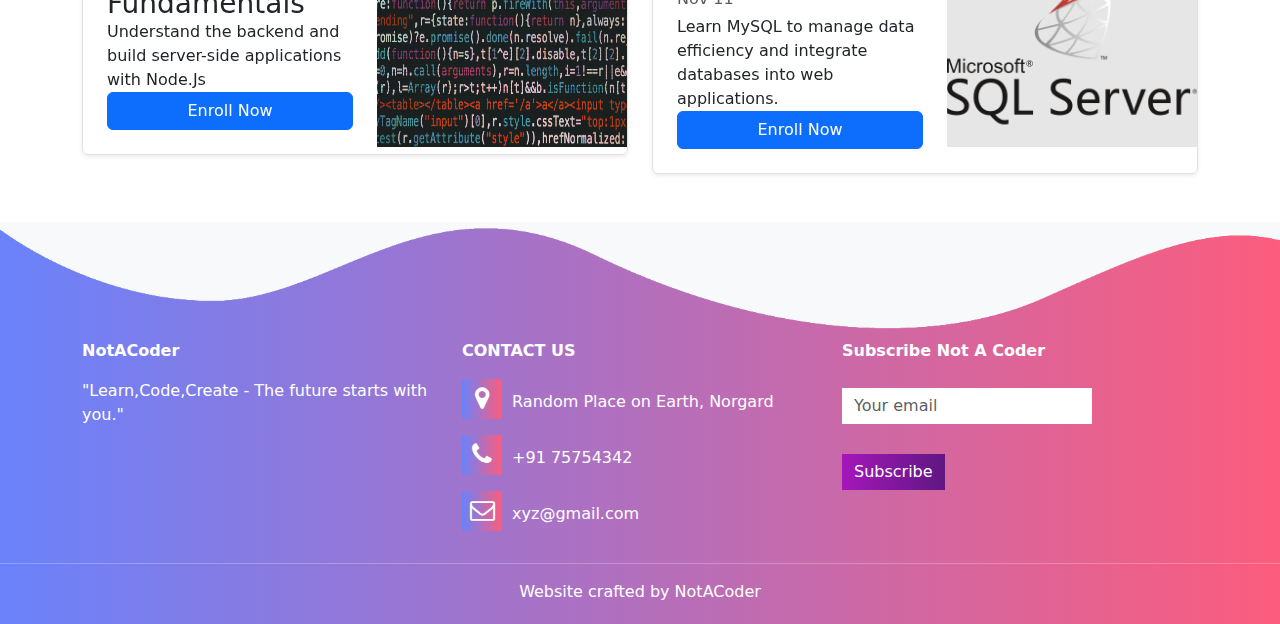
==== commit 46b4eef0: "Update courses.html" ====
--- a/courses.html
+++ b/courses.html
@@ -206,7 +206,8 @@
       <div class="row">
         <div class="col-md-4 footer-box">
           <p><b>NotACoder</b></p>
-          <p>Lorem ipsum dolor sit, amet consectetur adipisicing elit...</p>
+          "Learn,Code,Create - The future starts with you."</p></p>
+        
         </div>
         <div class="col-md-4 footer-box">
           <p><b>CONTACT US</b></p>
